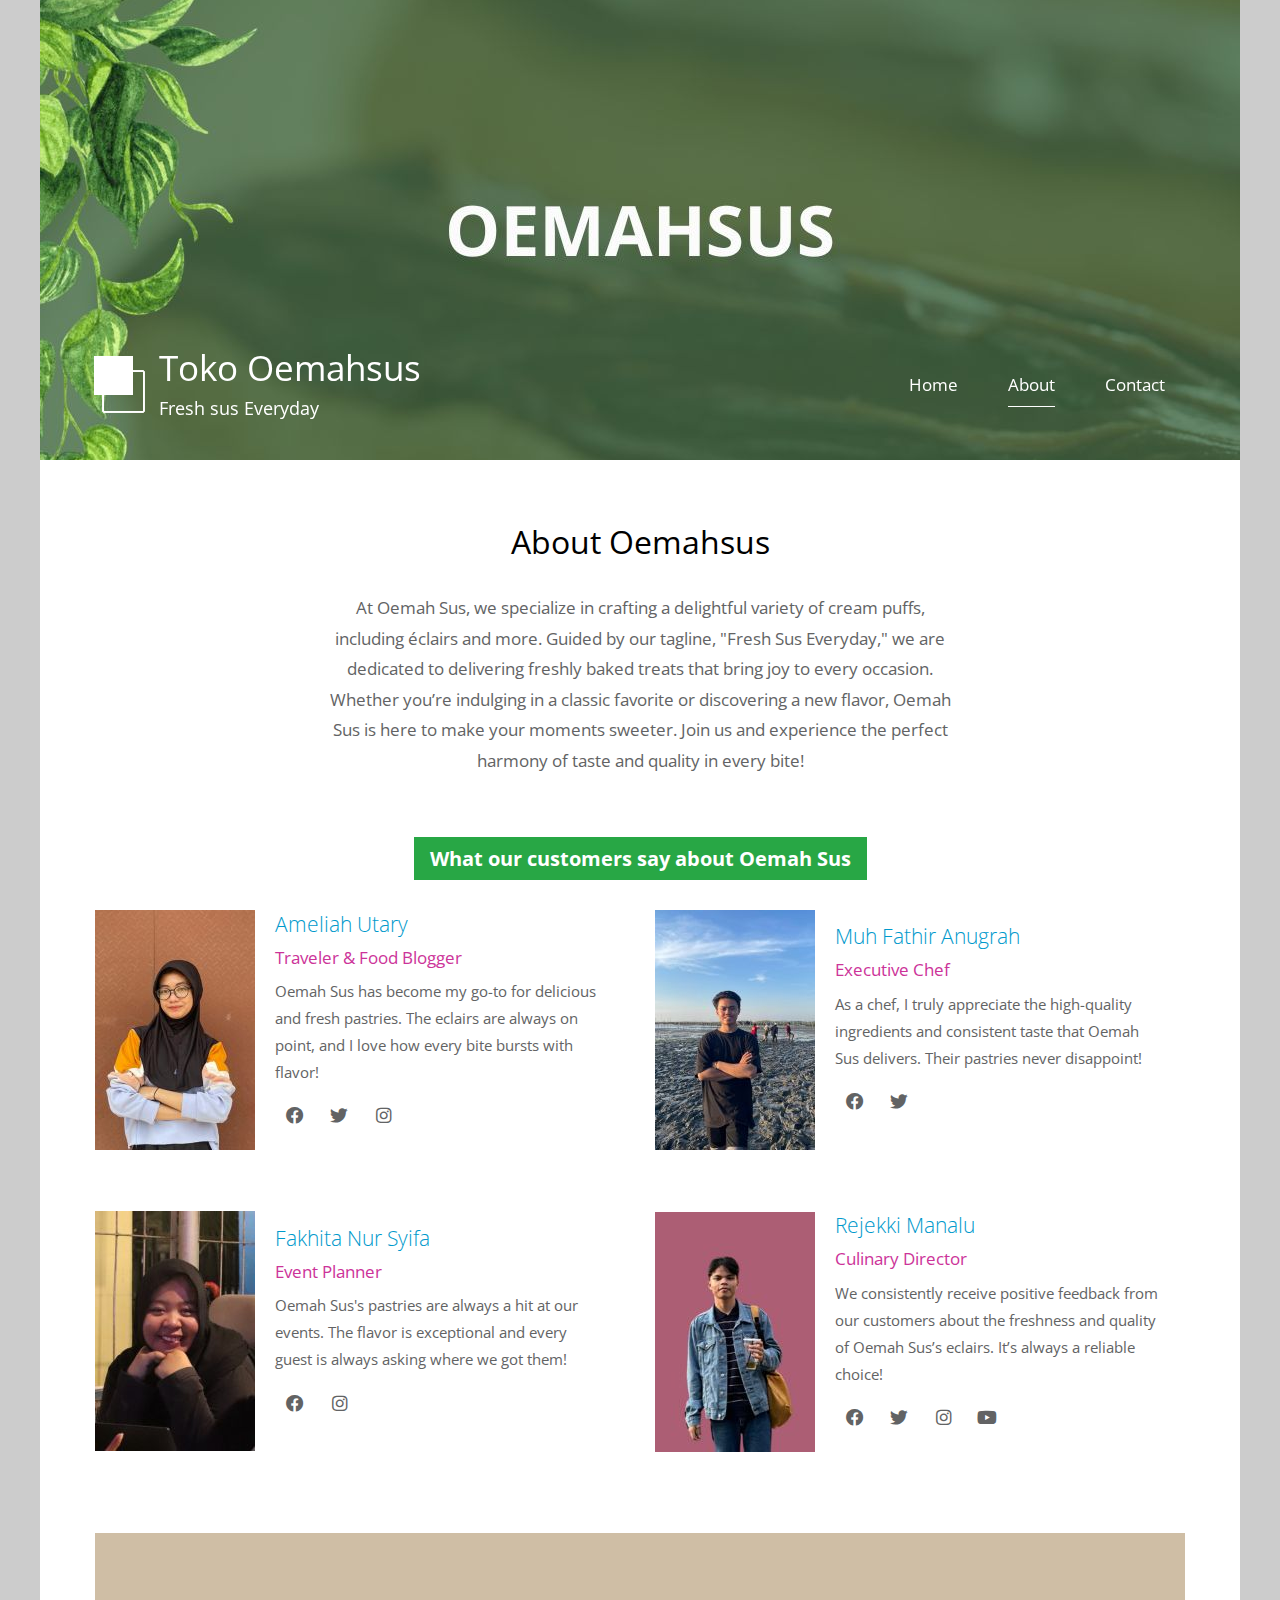
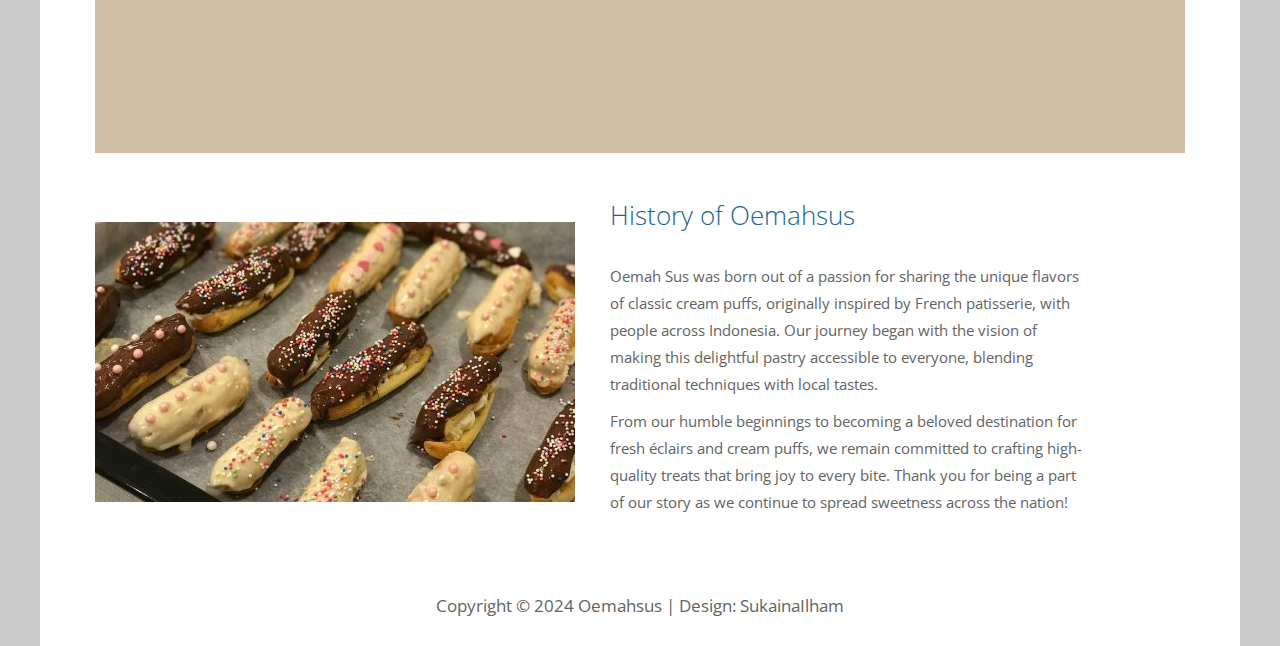
==== about.html @ a704d8d4 "push 5" ====
<!DOCTYPE html>
<html>

<head>
	<meta charset="UTF-8" />
    <meta name="viewport" content="width=device-width, initial-scale=1.0" />
    <meta http-equiv="X-UA-Compatible" content="ie=edge" />
    <title>Oemahsus - About Page</title>
    <link href="https://fonts.googleapis.com/css?family=Open+Sans:300,400" rel="stylesheet" />
    <link href="css/all.min.css" rel="stylesheet" />
	<link href="css/templatemo-style.css" rel="stylesheet" />
	<style>
        .tm-person-about {
            font-size: 15px; /* Sesuaikan ukuran sesuai kebutuhan */
        }
    </style>
</head>
<!--

Simple House

https://templatemo.com/tm-539-simple-house

-->
<body> 

	<div class="container">
	<!-- Top box -->
		<!-- Logo & Site Name -->
		<div class="placeholder">
			<div class="parallax-window" data-parallax="scroll" data-image-src="img/banner (2).jpg">
				<div class="tm-header">
					<div class="row tm-header-inner">
						<div class="col-md-6 col-12">
							<img src="img/simple-house-logo.png" alt="Logo" class="tm-site-logo" /> 
							<div class="tm-site-text-box">
								<h1 class="tm-site-title">Toko Oemahsus</h1>
								<h6 class="tm-site-description">Fresh sus Everyday</h6>	
							</div>
						</div>
						<nav class="col-md-6 col-12 tm-nav">
							<ul class="tm-nav-ul">
								<li class="tm-nav-li"><a href="index.html" class="tm-nav-link">Home</a></li>
								<li class="tm-nav-li"><a href="about.html" class="tm-nav-link active">About</a></li>
								<li class="tm-nav-li"><a href="contact.html" class="tm-nav-link">Contact</a></li>
							</ul>
						</nav>	
					</div>
				</div>
			</div>
		</div>

		<main>
			<header class="row tm-welcome-section">
				<h2 class="col-12 text-center tm-section-title">About Oemahsus</h2>
				<p class="col-12 text-center">At Oemah Sus, we specialize in crafting a delightful variety of cream puffs, including éclairs and more. Guided by our tagline, "Fresh Sus Everyday," we are dedicated to delivering freshly baked treats that bring joy to every occasion. Whether you’re indulging in a classic favorite or discovering a new flavor, Oemah Sus is here to make your moments sweeter. Join us and experience the perfect harmony of taste and quality in every bite!</p>
			</header>

			<div class="tm-container-inner tm-persons">
				<div class="testimonial-title">
					What our customers say about Oemah Sus
				</div>
			</div>

			<div class="tm-container-inner tm-persons">
				<div class="row">
					<article class="col-lg-6">
						<figure class="tm-person">
							<img src="img/about-01.jpg" alt="Image" class="img-fluid tm-person-img" />
							<figcaption class="tm-person-description">
								<h4 class="tm-person-name">Ameliah Utary</h4>
								<p class="tm-person-title">Traveler & Food Blogger</p>
								<p class="tm-person-about">Oemah Sus has become my go-to for delicious and fresh pastries. The eclairs are always on point, and I love how every bite bursts with flavor!</p>
								<div>
									<a href="https://fb.com" class="tm-social-link"><i class="fab fa-facebook tm-social-icon"></i></a>
									<a href="https://twitter.com" class="tm-social-link"><i class="fab fa-twitter tm-social-icon"></i></a>
									<a href="https://instagram.com" class="tm-social-link"><i class="fab fa-instagram tm-social-icon"></i></a>
								</div>
							</figcaption>
						</figure>
					</article>
					<article class="col-lg-6">
						<figure class="tm-person">
							<img src="img/about-02.jpg" alt="Image" class="img-fluid tm-person-img" />
							<figcaption class="tm-person-description">
								<h4 class="tm-person-name">Muh Fathir Anugrah</h4>
								<p class="tm-person-title">Executive Chef</p>
								<p class="tm-person-about">As a chef, I truly appreciate the high-quality ingredients and consistent taste that Oemah Sus delivers. Their pastries never disappoint!</p>
								<div>
									<a href="https://fb.com" class="tm-social-link"><i class="fab fa-facebook tm-social-icon"></i></a>
									<a href="https://twitter.com" class="tm-social-link"><i class="fab fa-twitter tm-social-icon"></i></a>
								</div>
							</figcaption>
						</figure>
					</article>
					<article class="col-lg-6">
						<figure class="tm-person">
							<img src="img/about-03.jpg" alt="Image" class="img-fluid tm-person-img" />
							<figcaption class="tm-person-description">
								<h4 class="tm-person-name">Fakhita Nur Syifa</h4>
								<p class="tm-person-title">Event Planner</p>
								<p class="tm-person-about">Oemah Sus's pastries are always a hit at our events. The flavor is exceptional and every guest is always asking where we got them!</p>
								<div>
									<a href="https://fb.com" class="tm-social-link"><i class="fab fa-facebook tm-social-icon"></i></a>
									<a href="https://instagram.com" class="tm-social-link"><i class="fab fa-instagram tm-social-icon"></i></a>
								</div>
							</figcaption>
						</figure>
					</article>
					<article class="col-lg-6">
						<figure class="tm-person">
							<img src="img/about-04.jpg" alt="Image" class="img-fluid tm-person-img" />
							<figcaption class="tm-person-description">
								<h4 class="tm-person-name">Rejekki Manalu</h4>
								<p class="tm-person-title">Culinary Director</p>
								<p class="tm-person-about">We consistently receive positive feedback from our customers about the freshness and quality of Oemah Sus’s eclairs. It’s always a reliable choice!</p>
								<div>
									<a href="https://fb.com" class="tm-social-link"><i class="fab fa-facebook tm-social-icon"></i></a>
									<a href="https://twitter.com" class="tm-social-link"><i class="fab fa-twitter tm-social-icon"></i></a>
									<a href="https://instagram.com" class="tm-social-link"><i class="fab fa-instagram tm-social-icon"></i></a>
									<a href="https://youtube.com" class="tm-social-link"><i class="fab fa-youtube tm-social-icon"></i></a>
								</div>
							</figcaption>
						</figure>
					</article>
				</div>
			</div>
			<div class="tm-container-inner tm-featured-image">
				<div class="row">
					<div class="col-12">
						<div class="placeholder-2">
							<div class="parallax-window-2" data-parallax="scroll" data-image-src="img/about-05.jpg"></div>		
						</div>
					</div>
				</div>
			</div>
			
			<div class="tm-container-inner tm-history">
				<div class="row">
					<div class="col-12">
						<div class="tm-history-inner">
							<img src="img/about-06.jpg" alt="Image" class="img-fluid tm-history-img" />
							<div class="tm-history-text"> 
								<h4 class="tm-history-title">History of Oemahsus</h4>
								<p class="tm-person-about">Oemah Sus was born out of a passion for sharing the unique flavors of classic cream puffs, originally inspired by French patisserie, with people across Indonesia. Our journey began with the vision of making this delightful pastry accessible to everyone, blending traditional techniques with local tastes.</p>
								<p class="tm-person-about">From our humble beginnings to becoming a beloved destination for fresh éclairs and cream puffs, we remain committed to crafting high-quality treats that bring joy to every bite. Thank you for being a part of our story as we continue to spread sweetness across the nation!</p>
							</div>
						</div>	
					</div>
				</div>
			</div>
		</main>

		<footer class="tm-footer text-center">
			<p>Copyright &copy; 2024 Oemahsus
            
            | Design: <a rel="nofollow" href="https://templatemo.com">SukainaIlham</a></p>
		</footer>
	</div>
	<script src="js/jquery.min.js"></script>
	<script src="js/parallax.min.js"></script>
</body>
</html>
---- css/templatemo-style.css ----
/*

Simple House

https://templatemo.com/tm-539-simple-house

*/

ul, nav, body, h1, h2, h4, h6, p, figure {
  margin: 0;
  padding: 0;
}

a, button { transition: all 0.3s ease; }

/* Bootstrap grid system  */

html {
  box-sizing: border-box;
  -ms-overflow-style: scrollbar;
}

*,
*::before,
*::after {
  box-sizing: inherit;
}

.container {
  width: 100%;
  max-width: 1200px;
  margin-right: auto;
  margin-left: auto;
}

.tm-container-inner,
.tm-container-inner-2 {
  padding-left: 15px;
  padding-right: 15px;
}

.row {
  display: -ms-flexbox;
  display: flex;
  -ms-flex-wrap: wrap;
  flex-wrap: wrap;
  margin-left: -15px;
  margin-right: -15px;
}

.col-lg-3,
.col-lg-4,
.col-lg-6,
.col-md-4,
.col-md-6,
.col-sm-6, 
.col-12 {
  position: relative;
  width: 100%;
  padding-right: 15px;
  padding-left: 15px;
}

.col-12 {
  -ms-flex: 0 0 100%;
  flex: 0 0 100%;
  max-width: 100%;
}

@media (min-width: 576px) {
  .col-sm-6 {
    -ms-flex: 0 0 50%;
    flex: 0 0 50%;
    max-width: 50%;
  }
}

@media (min-width: 768px) {
  .col-md-4 {
    -ms-flex: 0 0 33.333333%;
    flex: 0 0 33.333333%;
    max-width: 33.333333%;
  }
  
  .col-md-6 {
    -ms-flex: 0 0 50%;
    flex: 0 0 50%;
    max-width: 50%;
  }
}

@media (min-width: 992px) {
  .col-lg-3 {
    -ms-flex: 0 0 25%;
    flex: 0 0 25%;
    max-width: 25%;
  }
  
  .col-lg-4 {
    -ms-flex: 0 0 33.333333%;
    flex: 0 0 33.333333%;
    max-width: 33.333333%;
  }
  
  .col-lg-6 {
    -ms-flex: 0 0 50%;
    flex: 0 0 50%;
    max-width: 50%;
  }
}

/*
  primary: #2D99CC
  success: #319966
  danger: #993332
*/

.tm-btn {
  display: inline-block;
  font-size: 1rem;
  width: auto;
  padding: 10px 30px;
  text-decoration: none;
  cursor: pointer;
  border: 0;
}

.tm-btn-default {
  border: 1px solid #ccc;
  background-color: transparent;
  color: #626364;
}

.tm-btn-default:hover,
.tm-btn-default:focus {
  color: white;
  background-color: #98999A;
}

.tm-btn-primary {
  background-color: #2D99CC;
  color: white;
}

.tm-btn-primary:hover,
.tm-btn-primary:focus {
  background-color: #1b6f96;
}

.tm-btn-success {
  background-color: #319966;
  color: white;
}

.tm-btn-success:hover,
.tm-btn-success:focus {
  background-color: #1d6e46;
}

.tm-btn-danger {
  background-color: #993332;
  color: white;
}

.tm-btn-danger:hover,
.tm-btn-danger:focus {
  background-color: #752423;
}

.tm-mb-45 {
  margin-bottom: 45px;
}

.tm-mb-p {
    margin-bottom: 20px;
}

.tm-text-success {
  color: #319966;
}

.text-center {
  text-align: center;
}

.hidden {
  display: none !important;
}

.img-fluid {
  max-width: 100%;
  height: auto;
}

body {
  font-family: 'Open Sans', Arial, sans-serif;
  font-size: 17px;
  background-color: #ccc;
  overflow-x: hidden;
}

.container {
  background-color: white;
}

p, address {
  color: #626364;
  line-height: 1.8;
}

/* Set width and height in JS */
.placeholder {
  width: 100%;
  min-height: 460px;
  background-color: #556E5B;
}

.placeholder-2 {
  width: 100%;
  min-height: 220px;
  background-color: #CFBEA5;
  position: relative;
  z-index: 998;
}

.parallax-window {
  min-height: 460px;
  background: transparent;
  position: relative;
}

.parallax-window-2 {
  min-height: 220px;
  width: 100%;
  margin-left: auto;
  margin-right: auto;
  background: transparent;
  position: relative;
}

.parallax-mirror {
  z-index: 999 !important;
}

.tm-header {
  position: absolute;
  bottom: 0;
  left: 0;
  width: 100%;
  color: white;
  z-index: 1000;
}

.tm-header-inner {
  padding: 40px 50px;
}

@media (max-width: 991px) {
  .tm-header-inner {
    padding: 30px 15px;
  }
}

.tm-site-logo {
  display: inline-block;
  margin-right: 5px;
}

.tm-site-text-box {
  display: inline-block;
}

.tm-site-title {
  font-size: 2.2rem;
  font-weight: 400;
  margin-bottom: 5px;
}

.tm-site-description {
  font-size: 1.1rem;
  font-weight: 400;
}

.tm-nav {
  text-align: right;
  margin-top: 30px;
}

.tm-nav-ul {
  display: flex;
  justify-content: flex-end;
}

.tm-nav-li {
  list-style: none;
  display: block;
  margin-bottom: 0;
  padding-right: 25px;
  padding-left: 25px;
}

@media (max-width: 991px) {
  .tm-nav-li {
    padding-right: 15px;
    padding-left: 15px;
  }
}

.tm-nav-link {
  color: white;
  text-decoration: none;
  padding-bottom: 10px;
}

.tm-nav-link.active,
.tm-nav-link:hover {
  border-bottom: 1px solid white;
}

.tm-welcome-section {
  margin: 60px auto;
  max-width: 655px;
}

.tm-section-title {
  font-size: 2rem;
  font-weight: 400;
  margin-bottom: 30px;
}

.tm-gallery {
  margin-bottom: 80px;
}

.tm-gallery-page {
  max-width: 280px;
  margin-left: auto;
  margin-right: auto;
  display: -ms-flexbox;
  display: flex;
  -ms-flex-wrap: wrap;
  flex-wrap: wrap;
}

.tm-gallery-description {
  font-size: 0.95rem;
}

.tm-section,
.tm-container-inner,
.tm-container-inner-2 {
  margin-left: auto;
  margin-right: auto;
}

/* Small devices (landscape phones, 576px and up) */
@media (min-width: 576px) {
  .tm-gallery-page {
    max-width: 560px;
  }
}

/* Medium devices (tablets, 768px and up) */
@media (min-width: 768px) {
  .tm-gallery-page,
  .tm-section,
  .tm-container-inner,
  .tm-container-inner-2 {
    max-width: 840px;
  }
}

/* Large devices (desktops, 992px and up) */
@media (min-width: 992px) {
  .tm-gallery-page,
  .tm-section {
    max-width: 1120px;
  }
  
  .tm-container-inner {
    max-width: 1120px;
  }
  
  .tm-container-inner-2 {
    max-width: 900px;
  }
}

.tm-gallery-item {
  max-width: 280px;
}

.tm-gallery-img {
  margin-bottom: 20px;
}

.tm-gallery-title {
  font-size: 1.3rem;
  font-weight: 400;
  color: #1A6692;
  margin-bottom: 15px;
}

.tm-gallery-description {
  margin-bottom: 20px;
}

.tm-gallery-price {
  font-size: 1.25rem;
  color: #2F956D;
  margin-bottom: 60px;
}

.tm-paging-links {
  text-align: center;
  margin-bottom: 40px;
}

.tm-paging-item {
  list-style: none;
  display: inline-block;
  border: 1px solid #2F956D;
  margin: 7px;
}

.tm-paging-link {
  padding: 10px 30px;
  display: flex;
  align-items: center;
  justify-content: center;
  text-decoration: none;
  color: #2F956D;
  background-color: transparent;
}

.tm-paging-link.active,
.tm-paging-link:hover {
  background-color: #2F956D;
  color: white;
}

.tm-description-figure {
  text-align: center;  
}

.tm-description-box {
  margin-left: auto;
  margin-right: auto;
}

.tm-description-box {
  padding-left: 0;
  padding-right: 0;
  display: flex;
  flex-direction: column;
  margin-top: 30px;
  max-width: 530px;
}

@media (min-width: 768px) {
  .tm-description-box {
    padding-left: 5px;
    padding-right: 40px;
    margin-top: 0;
  }
}

.tm-right {
  align-self: flex-end;
}

.tm-footer {
  padding: 25px 15px;
  margin-top: 40px;
}

.tm-footer a {
  color: #626364;
  text-decoration: none;
}

.tm-footer a:hover {
  color: #1A6692;
}

/* About */
.tm-persons {
  margin-bottom: 20px;
}

.tm-person {
  display: flex;
  flex-direction: column;
  align-items: center;
  justify-content: center;
  margin-bottom: 60px;
}

@media (min-width: 420px) {
  .tm-person {
    flex-direction: row;
  }
}

.tm-person-description {
  padding-left: 20px;
  padding-right: 20px;
}

.tm-person-name {
  font-size: 1.3rem;
  font-weight: 290;
  color: #09C;
  margin-bottom: 5px;
  margin-top: 15px;
}

@media (min-width: 420px) {
  .tm-person-name {
    margin-top: 0;
  }
}

.tm-person-title {
  color: #C39;
  margin-bottom: 5px;
}

.tm-person-about {
  margin-bottom: 10px;
}

.tm-social-link {
  color: #626364;
  display: inline-block;
  border-radius: 1px;
  background-color: transparent;
  font-size: 1.1rem;
  text-decoration: none;
  width: 40px;
  height: 40px;
  margin-right: 0;
  margin-bottom: 15px;
}

.tm-social-link:hover {
  color: white;
  background-color: #626364;
}

.tm-social-icon {
  display: flex;
  align-items: center;
  justify-content: center;
  width: 100%;
  height: 100%;
}

.tm-feature {
  text-align: center;
  padding: 45px 20px;
}

.tm-feature-icon {
  color: #9f9c9c;
  margin-bottom: 65px;
}

.tm-feature-description {
  margin-bottom: 35px;
  font-size: 1rem;
}

.tm-features {
  margin-top: 35px;
}

.tm-history {
  margin-top: 45px;
}

.tm-history-inner {
  display: flex;
  align-items: center;
  justify-content: center;
  flex-direction: column;
}

.tm-history-img {
  max-width: 100%;
}

@media (min-width: 768px) {
 .tm-history-img {
    max-width: 50%;
  }
  
  .tm-history-inner {
    flex-direction: row;
  }
}

.tm-history-title {
  font-size: 1.6rem;
  font-weight: 300;
  color: #1A6692;
  margin-bottom: 30px;
}

.tm-history-text {
  max-width: 480px;
  margin: 15px auto 0;
}

.tm-history-description {
  margin-bottom: 40px;
}

@media (min-width: 768px) {
 .tm-history-text {
    max-width: auto;
    margin: 0 auto 0 35px;
  } 
}

/* Contact Page */
.tm-contact-form {
  max-width: 100%;
}

@media (min-width: 768px) {
 .tm-contact-form {
    max-width: 310px;
  } 
}

.tm-d-flex {
  display: flex;
  flex-direction: column;
}

.tm-btn-right {
  align-self: flex-end;
}

.form-group {
  margin-bottom: 30px;
}

.form-control {
  display: block;
  width: 100%;
  padding: 0.375rem 0.75rem;
  font-size: 1.1rem;
  font-weight: 400;
  line-height: 1.5;
  color: #626364;
  background-color: #fff;
  background-clip: padding-box;
  border: 1px solid #ced4da;
  border-right: 0;
  border-top: 0;
  border-left: 0;
  border-radius: 0;
  transition: border-color 0.15s ease-in-out, box-shadow 0.15s ease-in-out;
}

.form-control::-ms-expand {
  background-color: transparent;
  border: 0;
}

.form-control:focus {
  color: #495057;
  background-color: #fff;
  border-color: #80bdff;
  outline: 0;
  box-shadow: 0 0 0 0.2rem rgba(0, 123, 255, 0.25);
}

.form-control::-webkit-input-placeholder {
  color: #6c757d;
  opacity: 1;
}

.form-control::-moz-placeholder {
  color: #6c757d;
  opacity: 1;
}

.form-control:-ms-input-placeholder {
  color: #6c757d;
  opacity: 1;
}

.form-control::-ms-input-placeholder {
  color: #6c757d;
  opacity: 1;
}

.form-control::placeholder {
  color: #6c757d;
  opacity: 1;
}

.tm-info-title {
  font-size: 1.6rem;
  font-weight: 300;
  margin-bottom: 30px;
}

address {
  font-style: normal;
  margin-bottom: 50px;
}

.tm-address-box {
  max-width: 100%;
}

@media (min-width: 768px) {
 .tm-address-box {
    max-width: 315px;
  } 
}

.tm-contact-icon {
  display: inline-block;
  margin-right: 25px;
  color: #319966;
}

.tm-contact-link {
  display: inline-block;
  color: #626364;
  margin-bottom: 25px;
  text-decoration: none;
}

.tm-contact-social {
  margin-top: 10px;
}

.tm-map {
  max-width: 900px;
  height: 450px;
  width: 100%;
  margin-left: auto;
  margin-right: auto;
}

.tm-map iframe {
  width: 100%;
  height: 100%;
}

.tm-contact-section {
  padding-bottom: 30px;
}

.tm-map-section {
  padding-top: 40px;
  padding-bottom: 40px;
}

.tm-info-section {
  padding-top: 30px;
}

.tm-faq {
  max-width: 650px;
  margin-left: auto;
  margin-right: auto;
}

.tm-accordion {
  padding-top: 40px;
}

/* https://www.w3schools.com/howto/howto_js_accordion.asp */
/* Style the buttons that are used to open and close the accordion panel */
.accordion {
  font-size: 1.2rem;
  font-family: 'Open Sans', Helevetica, Arial, sans-serif;
  color: #999;
  background-color: transparent;
  border: 1px solid #d0d0d0;
  margin-bottom: 17px;
  margin-top: 17px;
  cursor: pointer;
  padding: 10px 20px 6px;
  width: 100%;
  text-align: left;
  outline: none;
  transition: 0.4s;
}

/* Add a background color to the button if it is clicked on (add the .active class with JS), and when you move the mouse over it (hover) */
.accordion.active, .accordion:hover {
  color: #09C;
}

@keyframes changeIcon {
  0% {
    content: '\f0d9';
  }
  50% {
    color: white;
  }
  100% {
    content: "\f0d7";
  }
}

@keyframes changeIconBack {
  0% {
    content: '\f0d7';
  }
  50% {
    color: white;
  }
  100% {
    content: "\f0d9";
  }
}

.accordion:after {
  font-family: 'Font Awesome 5 Free';
  font-weight: 900;
  animation: changeIconBack 0.3s linear;
  content: '\f0d9';
  font-size: 2rem;
  color: #999;
  float: right;
  margin-left: 5px;
}

.accordion.active:after {
  animation: changeIcon 0.3s linear;
  content: '\f0d7';
}

/* Style the accordion panel. Note: hidden by default */
.panel {
  background-color: white;
  max-height: 0;
  overflow: hidden;
  transition: max-height 0.2s ease-out;
}

.panel p {
  padding: 5px 20px 30px;
}

.tm-price-button-container {
  display: flex;
  align-items: center;
  justify-content: space-between; /* Atur jarak sesuai kebutuhan */
  margin-bottom: 60px;
}

.tm-price {
  margin: 0;
  font-size: 1.25rem; /* Sesuaikan ukuran font harga */
  color: #2F956D;
}

.tm-buy-now-btn {
  text-decoration: none;
  font-size: 1rem;
  padding: 4px 8px;
  background-color: #319966;
  color: white;
  border: none;
  border-radius: 4px;
  transition: all 0.3s ease;
}

.tm-buy-now-btn:hover,
.tm-buy-now-btn:focus {
  background-color: #1d6e46;
}

.testimonial-title {
  background-color: #28a745; /* Hijau */
  color: white;
  padding: 8px 16px;
  text-align: center;
  font-size: 20px;
  font-weight: bold;
  border-radius: px; /* Agar sudutnya membulat */
  width: fit-content; /* Ukuran konten otomatis */
  margin: 30px auto; /* Jarak atas dan bawah, dan rata tengah */
  cursor: pointer;
}

.testimonial-title:hover {
  background-color: #218838; /* Warna hijau lebih gelap saat hover */
}
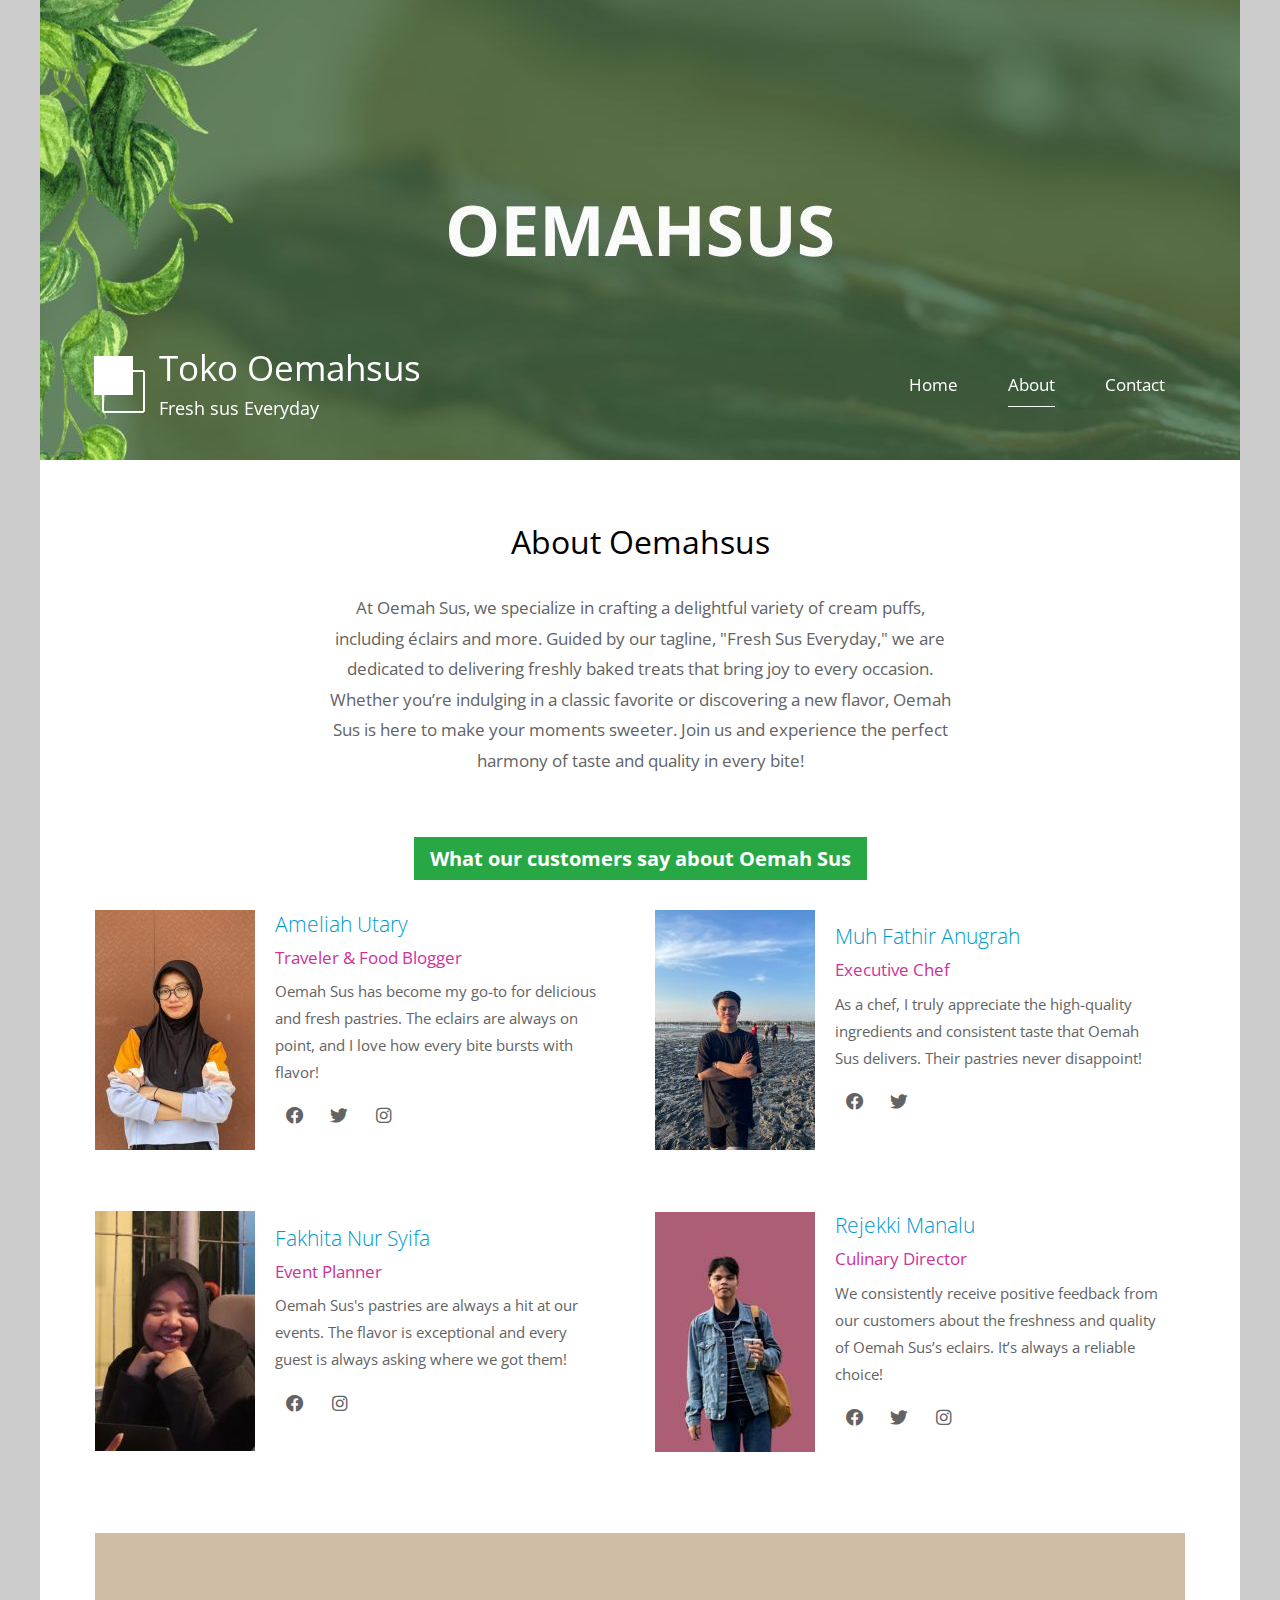
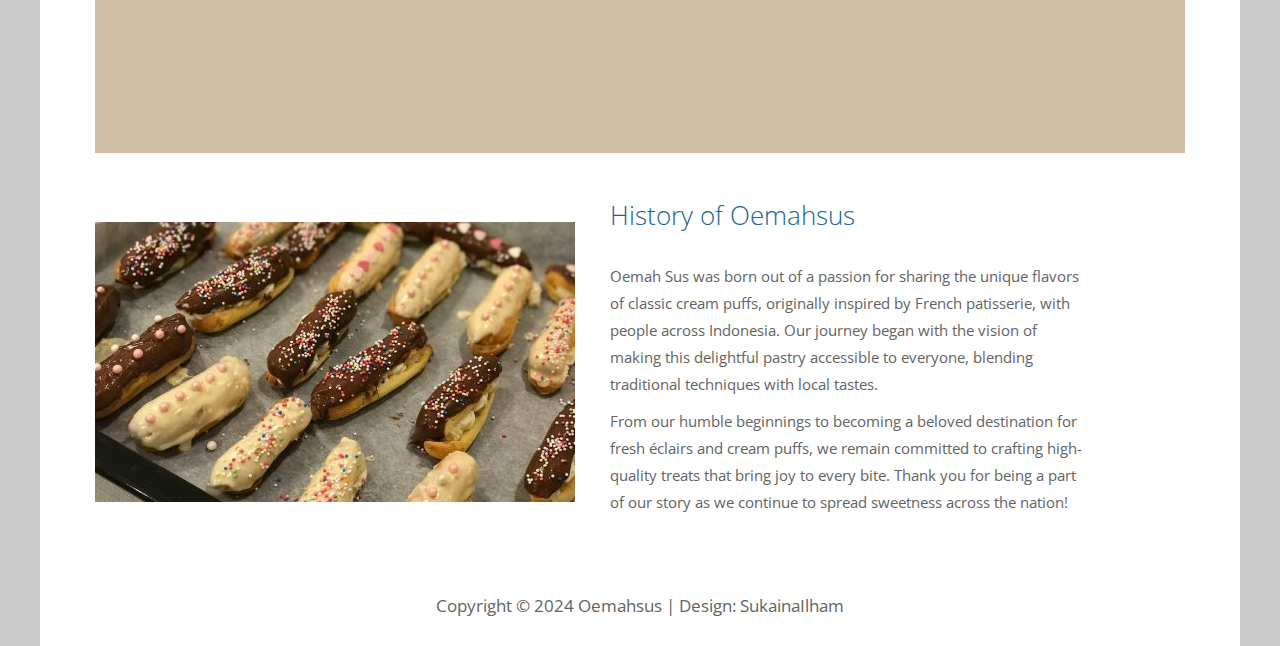
==== commit bb47a251: "push 8" ====
--- a/about.html
+++ b/about.html
@@ -118,7 +118,6 @@
 									<a href="https://fb.com" class="tm-social-link"><i class="fab fa-facebook tm-social-icon"></i></a>
 									<a href="https://twitter.com" class="tm-social-link"><i class="fab fa-twitter tm-social-icon"></i></a>
 									<a href="https://instagram.com" class="tm-social-link"><i class="fab fa-instagram tm-social-icon"></i></a>
-									<a href="https://youtube.com" class="tm-social-link"><i class="fab fa-youtube tm-social-icon"></i></a>
 								</div>
 							</figcaption>
 						</figure>
--- a/css/templatemo-style.css
+++ b/css/templatemo-style.css
@@ -861,7 +861,7 @@
 
 .tm-price {
   margin: 0;
-  font-size: 1.25rem; /* Sesuaikan ukuran font harga */
+  font-size: 1.10rem; /* Sesuaikan ukuran font harga */
   color: #2F956D;
 }
 
